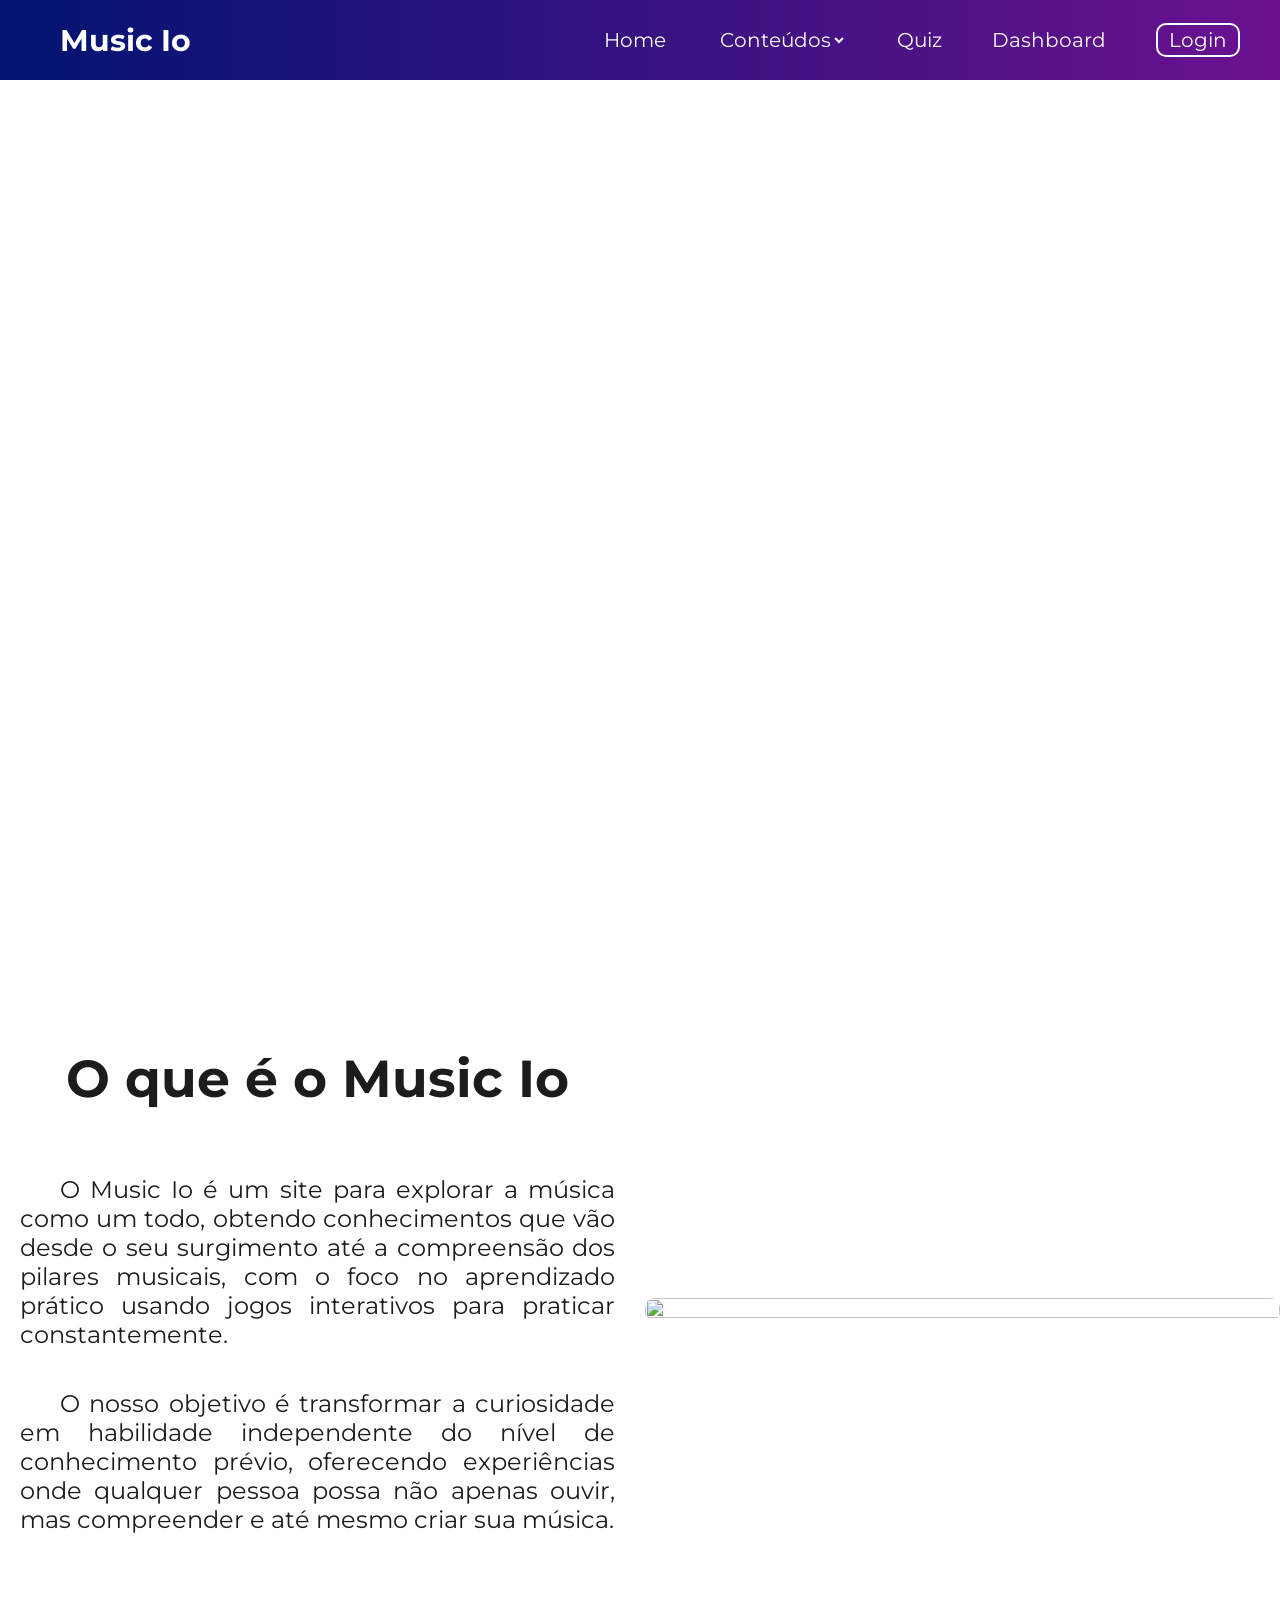
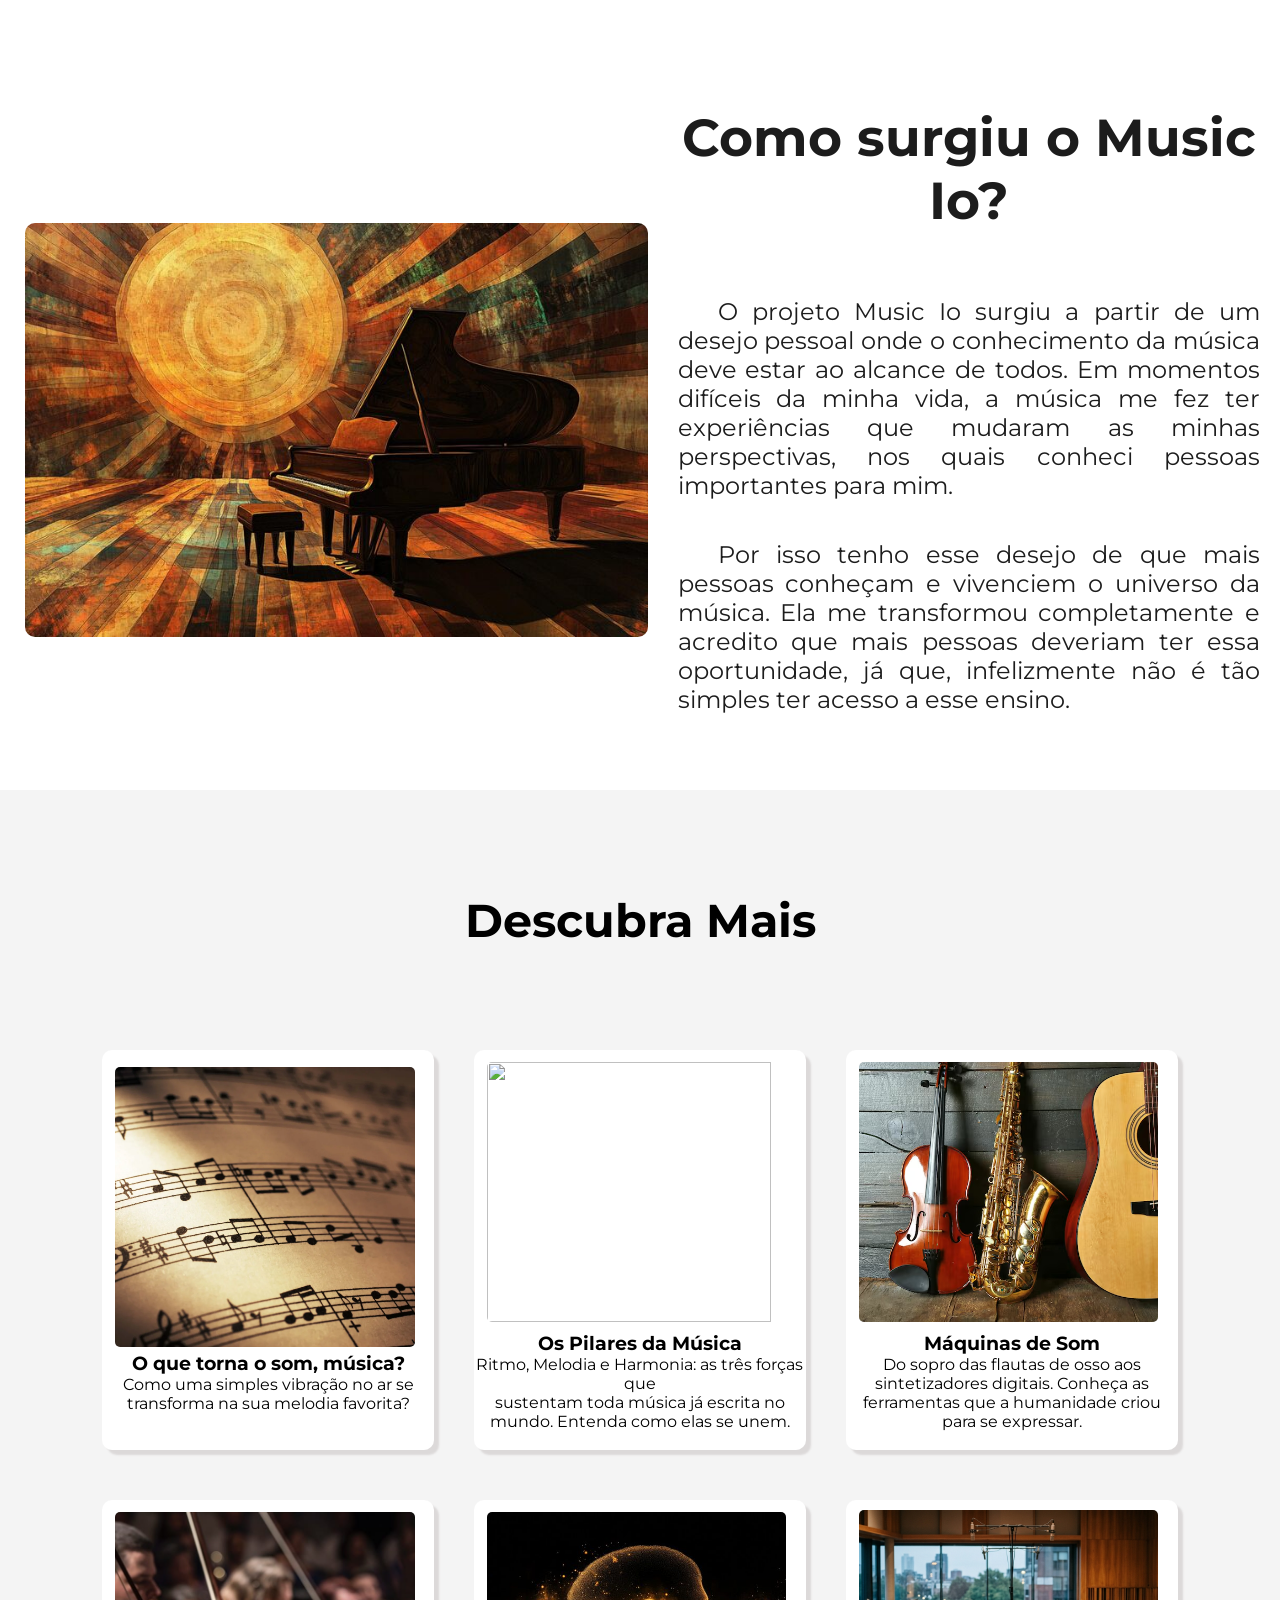
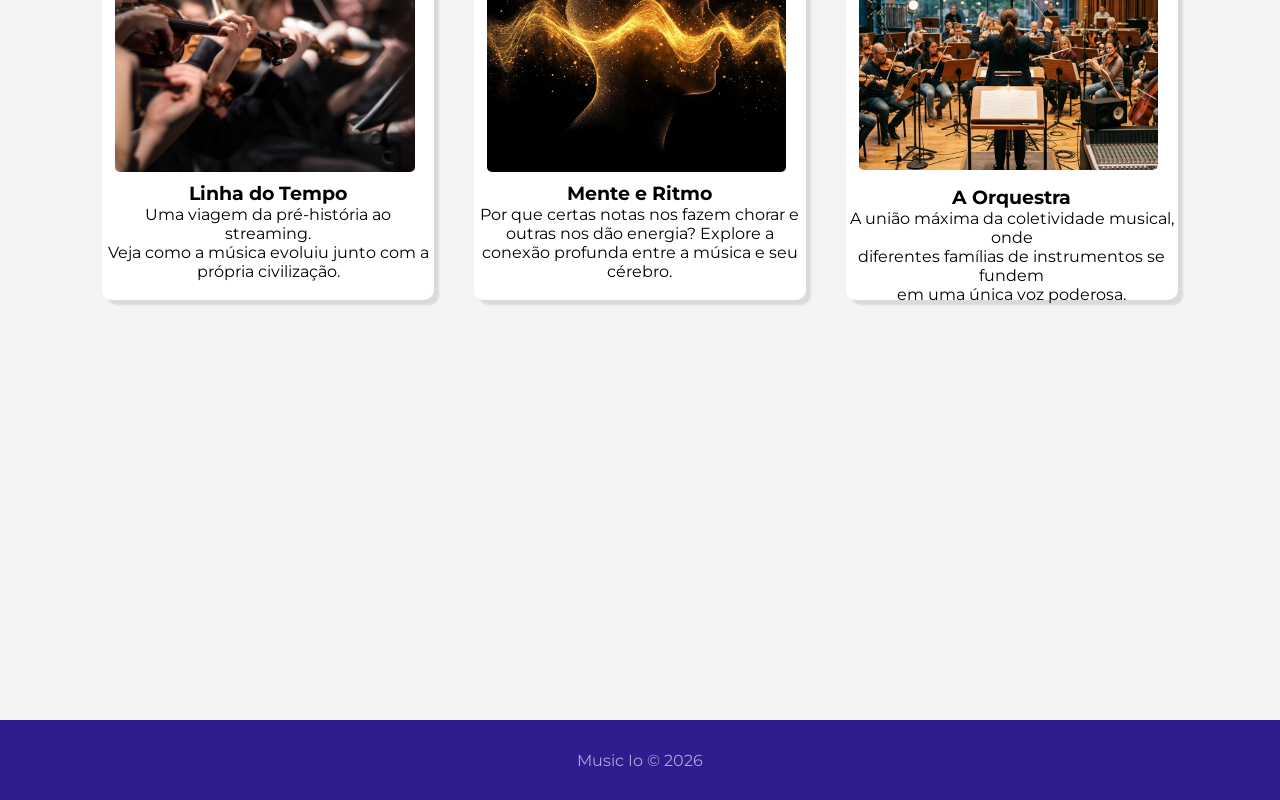
==== Music_Io/public/assents/index.html @ 8aa2cad7 "Alterando função de login e adicionando a dashboard inicial" ====
<!DOCTYPE html>
<html lang="en">

<head>
    <meta charset="UTF-8">
    <meta name="viewport" content="width=device-width, initial-scale=1.0">
    <title>Music Io</title>
    <link rel="stylesheet" href="../assents/styles/index_style.css" />

    <link rel="preconnect" href="https://fonts.googleapis.com">
    <link rel="preconnect" href="https://fonts.gstatic.com" crossorigin>
    <link href="https://fonts.googleapis.com/css2?family=Montserrat:ital,wght@0,100..900;1,100..900&display=swap"
        rel="stylesheet">

</head>

<body onload="verificarLoginNome()">

    <!-- ================== Header ================== -->

    <div class="header">
        <div class="titulo">Music Io</div>
        <ul class="navbar">
            <li>
                <a href="../assents/index.html">Home</a>
            </li>
            <li>
                <select name="" id="">
                    <option value="">Conteúdos</option>
                    <option value="">A</option>
                    <option value="">B</option>
                    <option value="">C</option>
                    <option value="">D</option>
                    <option value="">E</option>
                    <option value="">F</option>
                </select>
            </li>
            <li>
                <button onclick="verificarLogin()"><a id="navbar-quiz">Quiz</a></button>
            </li>
            <li>
                <a onclick="verificarLogin()" id="navbar-dashboard" href="">Dashboard</a>
            </li>
            </li>
            <li class="botaoLogin">
                <a href="../assents/login.html">Login</a>
            </li>
            <li class="nomeUsuario">
                <a><span id="usuario"></span></a>
            </li>
        </ul>
    </div>


    <div class="banner">
        <div class="fraseBanner">
            <p>Tocar uma nota <br>
                errada é <br>
                <span>insignificante</span>;<br>
                tocar sem paixão é <br>
                <span>imperdoável</span>
            </p>
            <a>- Beethoven</a>
        </div>
    </div>

    <div class="espacamento"></div>

    <!-- ================== Introdução e Surgimento ==================-->
    <div class="container-introducao">
        <div class="introducao">
            <div class="introducao-titulo">
                <h1>O que é o Music Io</h1>
            </div>
            <div class="introducao-texto">
                <p> O Music Io é um site para explorar a música como um todo,
                    obtendo conhecimentos que vão desde o seu surgimento até a compreensão dos pilares musicais,
                    com o foco no aprendizado prático usando jogos interativos para praticar constantemente.
                </p>
                <p>
                    O nosso objetivo é transformar a curiosidade em habilidade independente do nível de conhecimento
                    prévio,
                    oferecendo experiências onde qualquer pessoa possa não apenas ouvir, mas compreender e até mesmo
                    criar sua
                    música.
                </p>

            </div>
        </div>

        <div class="imgIntrod">

            <img src="../assents/icons/images/o que é.jpg" alt="">

        </div>

    </div>

    <div class="container-surgimento">
        <div class="surgimento">
            <div class="surgimento-titulo">
                <h1>Como surgiu o Music Io?</h1>
            </div>
            <div class="surgimento-texto">
                <p>
                    O projeto Music Io surgiu a partir de um desejo pessoal onde o conhecimento da música deve
                    estar ao alcance de todos. Em momentos difíceis da minha vida, a música me fez ter
                    experiências que mudaram as minhas perspectivas, nos quais conheci pessoas importantes para mim.
                </p>
                <p>
                    Por isso tenho esse desejo de que mais pessoas conheçam e vivenciem o universo da música.
                    Ela me transformou completamente e acredito que mais pessoas deveriam ter essa oportunidade,
                    já que, infelizmente não é tão simples ter acesso a esse ensino.
                </p>
            </div>
        </div>
        <div class="imgSurg">

            <img src="../assents/icons/images/piano.jpg" alt="">

        </div>
    </div>

    <!-- ================== Boxes ================== -->

    <div class="informations">

        <div class="texto-informations">

            <h1>Descubra Mais</h1>

        </div>

        <div class="container1">

            <div class="box caixa ">
                <a href="../assents/telaInfo1.html">
                    <div class="imagem imagem-extra">
                        <img src="../assents/icons/images/o_que_e_musica.webp" alt="">
                    </div>
                    <div class="conteudo-box">
                        <h3>O que torna o som, música?</h3>
                        <p>Como uma simples vibração no ar se transforma na sua melodia favorita?</p>
                    </div>
                </a>
            </div>

            <div class="box caixa">
                <a href="../assents/telaInfo2.html">
                    <div class="imagem"><img src="../assents/icons/images/trumpet-sheet-music-near-drink-notepad.jpg"
                            alt=""></div>
                    <div class="conteudo-box">
                        <h3>Os Pilares da Música</h3>
                        <p>
                            Ritmo, Melodia e Harmonia: as três forças que <br>
                            sustentam toda música já escrita no mundo. Entenda
                            como elas se unem.
                        </p>
                    </div>
                </a>
            </div>

            <div class="box caixa">
                <a href="../assents/telaInfo3.html">
                    <div class="imagem"><img
                            src="../assents/icons/images/visao-aproximada-de-instrumentos-musicais-em-fundo-de-madeira_392895-257550.avif"
                            alt=""></div>
                    <div class="conteudo-box">
                        <h3>Máquinas de Som</h3>
                        <p>
                            Do sopro das flautas de osso aos sintetizadores digitais.
                            Conheça as ferramentas que a humanidade criou para
                            se expressar.
                        </p>
                    </div>
                </a>
            </div>

        </div>

        <!-- ======= container2 ======= -->

        <div class="container2">

            <div class="box caixa">
                <a href="../assents/telaInfo4.html">
                    <div class="imagem"><img
                            src="../assents/icons/images/a-evolucao-da-musica-pela-historia-20221007143620.jpg.jpg"
                            alt="">
                    </div>
                    <div class="conteudo-box">
                        <h3>Linha do Tempo</h3>
                        <p>
                            Uma viagem da pré-história ao streaming. <br>
                            Veja como a música evoluiu junto com a <br>
                            própria civilização.
                        </p>
                    </div>
                </a>
            </div>


            <div class="box caixa">
                <a href="../assents/telaInfo5.html">
                    <div class="imagem"><img
                            src="../assents/icons/images/interface-digital-do-cerebro-processamento-cognitivo-feedback-e-transmissao-de-neurofeedback-uma-cabeca-humana-g_981101-117310.jpg"
                            alt=""></div>
                    <div class="conteudo-box">
                        <h3>Mente e Ritmo</h3>
                        <p>Por que certas notas nos fazem chorar e outras nos dão energia? Explore a conexão profunda
                            entre a música e seu cérebro.
                        </p>
                    </div>
                </a>
            </div>


            <div class="box caixa">
                <a href="../assents/telaInfo6.html">
                    <div class="imagem">

                        <img src="../assents/icons/images/orquestra.png" alt="">
                    </div>
                    <div class="conteudo-box">
                        <h3>A Orquestra</h3>
                        <p>
                            A união máxima da coletividade musical, onde <br>
                            diferentes famílias de instrumentos se fundem <br>
                            em uma única voz poderosa.
                        </p>
                    </div>
                </a>
            </div>

        </div>
    </div>

    <!-- ======= Footer ======= -->

    <div class="footer">Music Io © 2026</div>

</body>

</html>
<script>

    function verificarLogin(){
        if(sessionStorage.ID_USUARIO == null){

            alert("Faça login para entrar no quiz")
            window.location.href = './login.html'
        }
        else{

            window.location.href = './game.html'
        }
    }

    function verificarLoginNome() {

        if (sessionStorage.ID_USUARIO == null) {

            document.querySelector('.nomeUsuario').style.display = `none`
            document.querySelector('.botaoLogin').style.display = `flex`

            
        }
        else {
            
            document.getElementById('usuario').innerHTML = sessionStorage.NOME_USUARIO
            document.querySelector('.nomeUsuario').style.display = `flex`
            document.querySelector('.botaoLogin').style.display = `none`
        }
    }

</script>
---- Music_Io/public/assents/styles/index_style.css ----
@import url('"https://fonts.googleapis.com/css2?family=Montserrat:ital,wght@0,100..900;1,100..900&display=swap"');

* {

    margin: 0%;
    padding: 0%;
    font-family: 'montserrat', sans-serif;
    
}

.header {
    display: flex;
    margin: 0;
    background-image: linear-gradient(to left, #6b118f, #011471);
    
    /*Cor em Destaque: #583ac6*/
    width: 100%;
    justify-content: space-between;
    height: 80px;

    position: fixed;
    z-index: 999;
    /*define a ordem de profundidade dos elementos*/
}

.titulo {

    display: flex;
    justify-content: flex-start;
    align-items: center;
    
    color: white;
    font-weight: bold;
    font-size: 30px;
    
    padding-left: 60px;
}

.navbar {

    display: flex;
    flex-direction: row;
    align-items: center;
    justify-content: space-between;
    
    padding-right: 40px;
    gap: 50px;
    /* Espaçamento*/


}

.navbar a {

    color: white;

    font-size: 20px;
    text-decoration: none;
    transition: all 0.2s ease-in-out;
}

.navbar a:hover {


    font-weight: bold;
    scale: (1.10);
}

.navbar li {

    list-style: none;

}

.navbar span{

    font-weight: bolder;
    
    
}

.navbar select{

    color: rgb(255, 255, 255);

    font-size: 20px;
    text-decoration: none;
    background: transparent;
    border: none
}

.navbar option{

    color: black;
    background: none;
}

.nomeUsuario{

    display: none;
}

.navbar button{

    background: none;
    color: white;
    border: none
}

.botaoLogin {

    padding: 0;
    display: flex;
    align-items: center;
    justify-content: center;

    height: 30px;
    width: 80px;

    border: solid, 2px;
    border-color: white;
    border-radius: 10px;

}

.texto-serifado{

    font-family: "Times New Roman", Times, serif;
}


/* ====== Banner ====== */

.banner {
    display: flex;
    justify-content: center;
    align-items: center;

    width: 100%;
    height: 100vh;

    background-image: url('../icons/images/performer-songwriter-singing-new-tracks-his-electro-acoustic-guitar.jpg');
    background-size: cover;
    background-position: center;


}

.fraseBanner {

    max-width: 800px;
    /*Define limite de largura*/
    width: fit-content;
    /*Ajusta a largura para o tamanho exato do conteúdo*/

    text-align: start;
    color: rgba(255, 255, 255, 0.923);

    font-size: 38px;
}

.fraseBanner span {

    color: white;
    font-weight: bolder;
}

.fraseBanner a {

    font-size: 24px;
    text-align: start;
    
    color: rgba(255, 255, 255, 0.81);

}

.espacamento {

    height: 50px;
    background-color: white;
}


/* ====== Introdução e Surgimento ====== */


.container-surgimento,
.container-introducao {

    display: flex;

    align-items: center;      
    justify-content: center;

    min-height: 80vh;
    max-width: 1500px;
    
    
    gap: 10px;
    

}

.surgimento,
.introducao {
    
    display: flex;
    flex-direction: column;
    align-items: center;

    width: 50%;
    height: 70%;
    
    
    order: 2;
}

.surgimento-titulo,
.introducao-titulo {

    display: block;
    text-align: center;
    width: 100%;

    font-size: 26px;
    margin-bottom: 65px;

    color: #000000e3;
    
}

.surgimento-texto,
.introducao-texto {

    display: block;

    height: 40%;
    width: 100%;

    flex-direction: column;
}


.surgimento p,
.introducao p {

    font-size: 24px;
    color: #000000e3;

    margin-bottom: 40px;
    text-indent: 40px;
    /* text-indent: Espaçamento para o começo do parágrafo  */
    padding-left: 20px;
    padding-right: 20px ;

    text-align: justify;
}

.imgSurg,
.imgIntrod {

    display: flex;
    justify-content: center;
    align-items: center;

    flex-direction: column;

    width: 50%;
    height: 70%;
}

.imgSurg img,
.imgIntrod img {

    display: flex;
    align-items: center;
    justify-content: center;
    

    height: 90%;
    width: 100%;

    
    max-width: 650px;
    /*Limita a largura*/

    background-position: center;
    background-size: cover;

    border-radius: 10px;
}

.imgSurg {

    order: 1;
    padding-left: 25px;
}

.introducao {

    order: 1;
}

.imgIntrod {

    order: 2;
}




/* ====== conteudo ====== */

.informations {

    height: 170vh;
    
    padding-left: 8%;
    padding-right: 8%;

    background-color: #f2f2f2d6;
}

.container1,
.container2 {
    display: flex;
    flex-direction: row;
    justify-content: space-between;
    
    gap: 40px;

}
.container1 a,
.container2 a{
    
    text-decoration: none;
    color: black;

}


.texto-informations {

    display: flex;
    justify-content: center;
    align-items: center;

    height: 260px;

}

.texto-informations h1 {

    font-size: 46px;
}

.container2 {


    padding-top: 50px;
}

.box {

    display: flex;
    flex-direction: column;
    align-items: center;

    width: 450px;
    height: 400px;

    background-color: rgb(255, 255, 255);
    border-radius: 10px;
    box-shadow: 5px 5px 2px rgb(220, 217, 217);
    
    transition: all 0.5s ease-in-out;
    /*Transição do começo até o final da ação*/

}

.container1 .box:hover,
.container2 .box:hover {

    transform: scale(1.10);
    /* Muda a escala/tamanho da box */

    box-shadow: 10px 10px 15px rgba(0, 0, 0, 0.1);

}

.caixa {

    display: flex;
    justify-content: center;
}

.imagem {

    display: flex;
    background-size: cover;

    width: 95%;
    min-height: 70%;
    margin: 0px 5px 5px 5px;

    justify-content: center;
    align-items: center;

}

.imagem img {
    width: 95%;
    height: 260px;

    object-fit: cover;
    /*Redimensiona a imagem pra cobrir o todo*/

    border-radius: 5px;
}

.imagem-extra img{

    height: 280px;

}

.conteudo-box {
    display: flex;
    justify-content: center;
    align-items: center;
    text-align: center;
    flex-direction: column;

    padding-bottom: 20px;
}



/* ====== Footer ====== */

.footer {

    height: 80px;
    width: 100%;

    background-color: #301b8f;
    color: rgba(255, 255, 255, 0.607);

    display: flex;
    justify-content: center;
    align-items: center;
    flex-direction: column;

    
}

/*
    - Quiz
    - Ditado Ritmico
    - Adivinhe a nota
*/
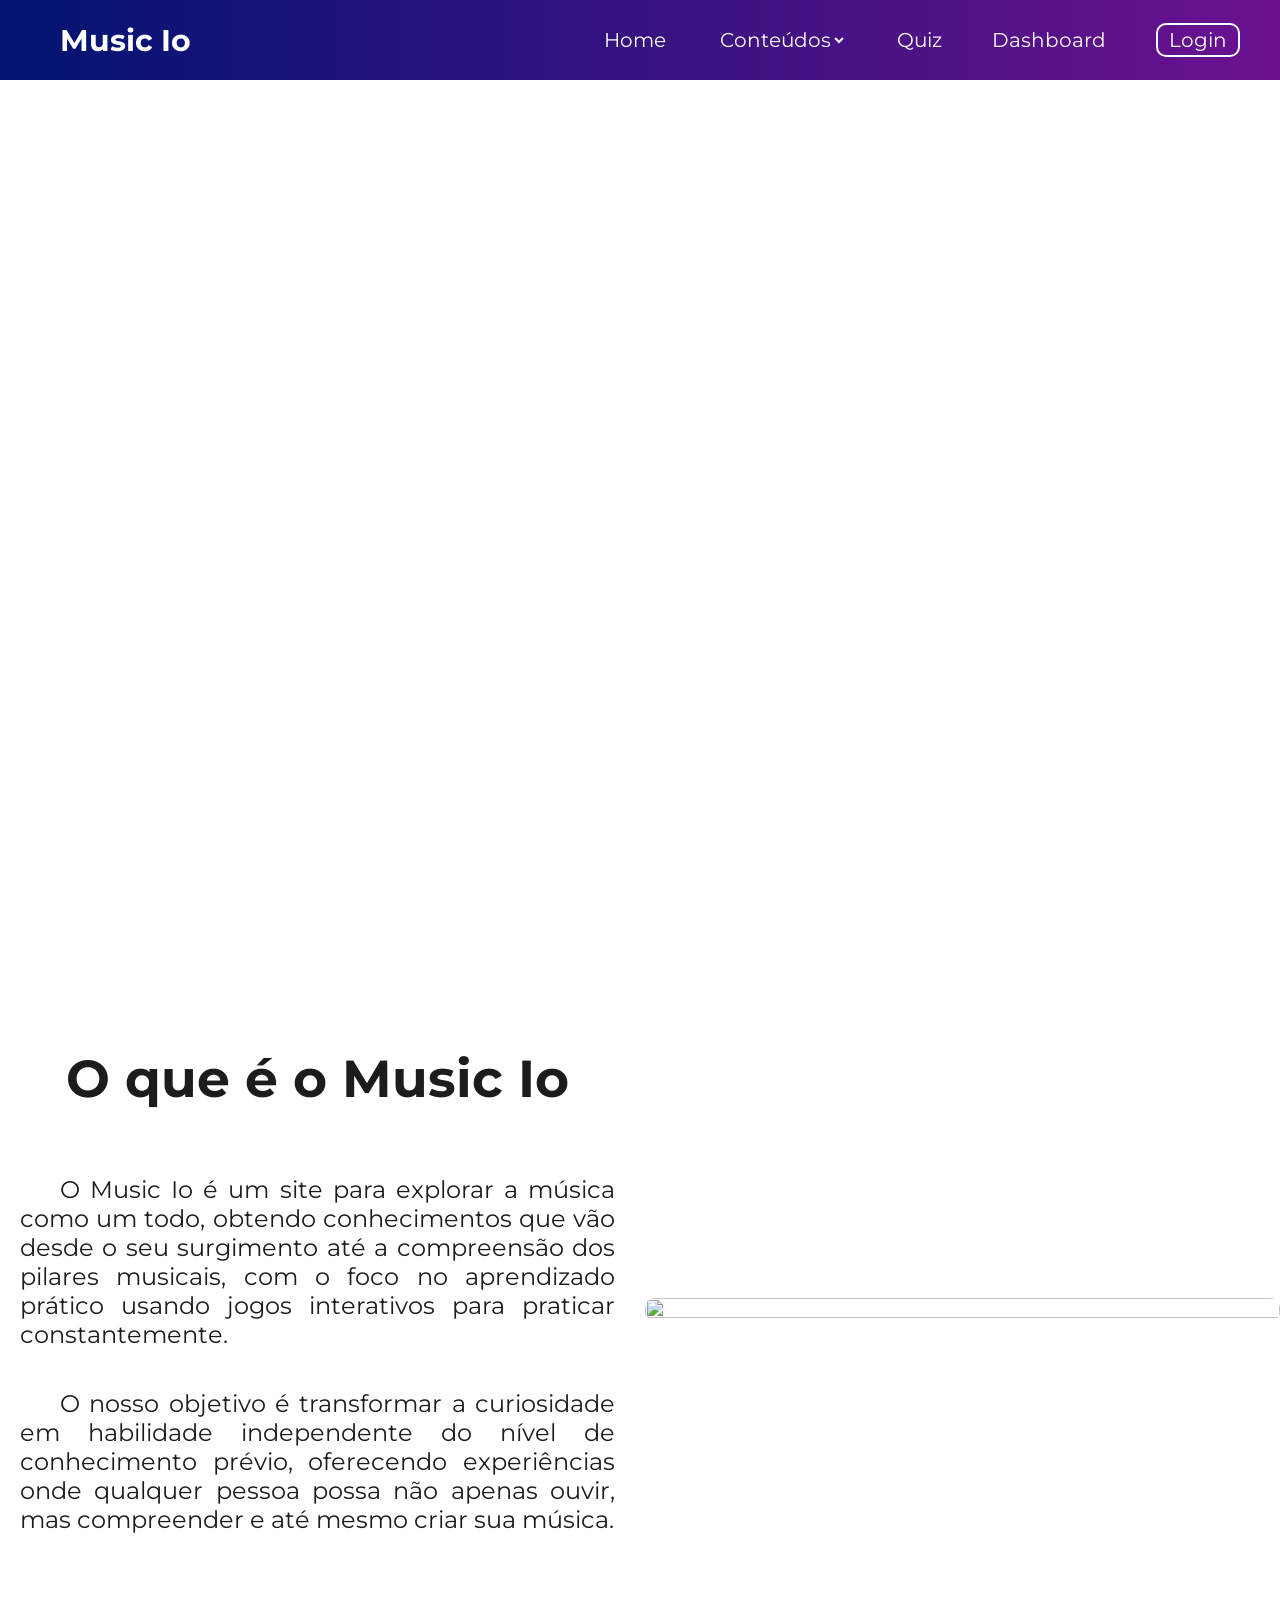
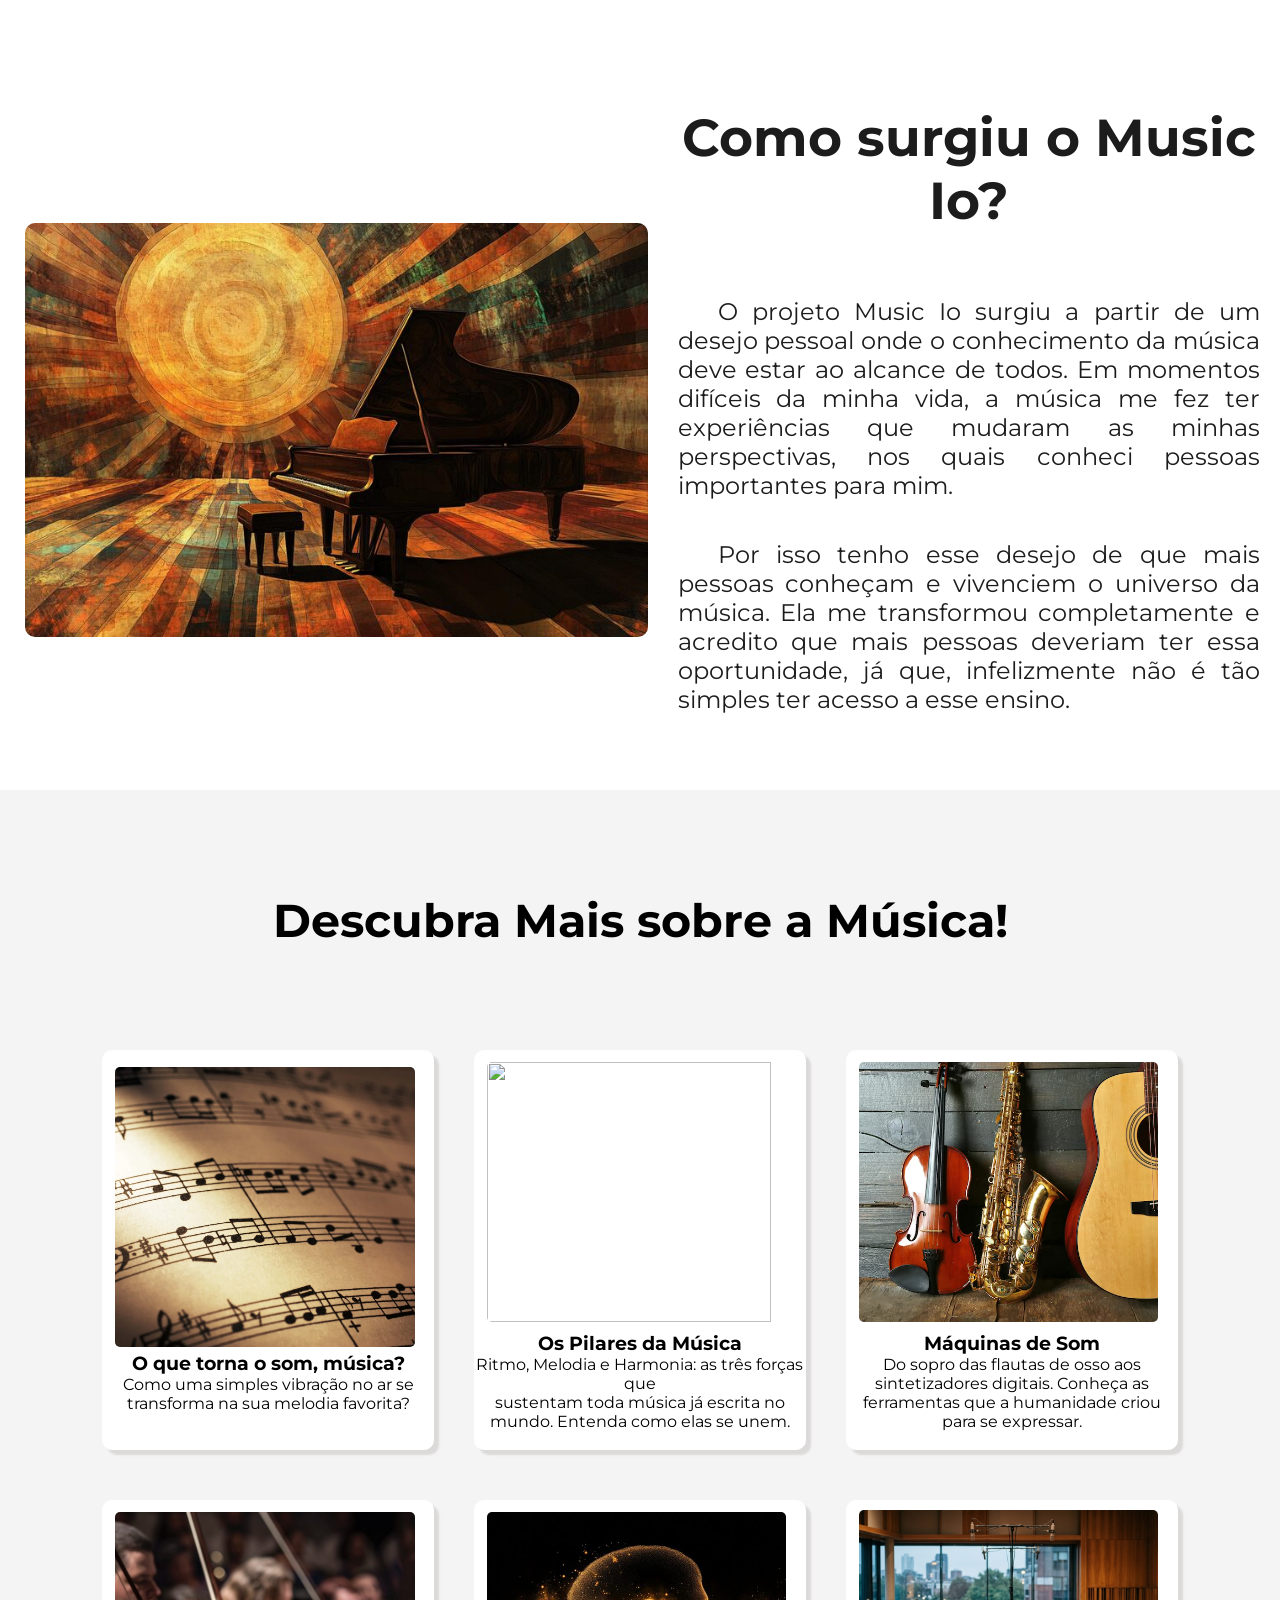
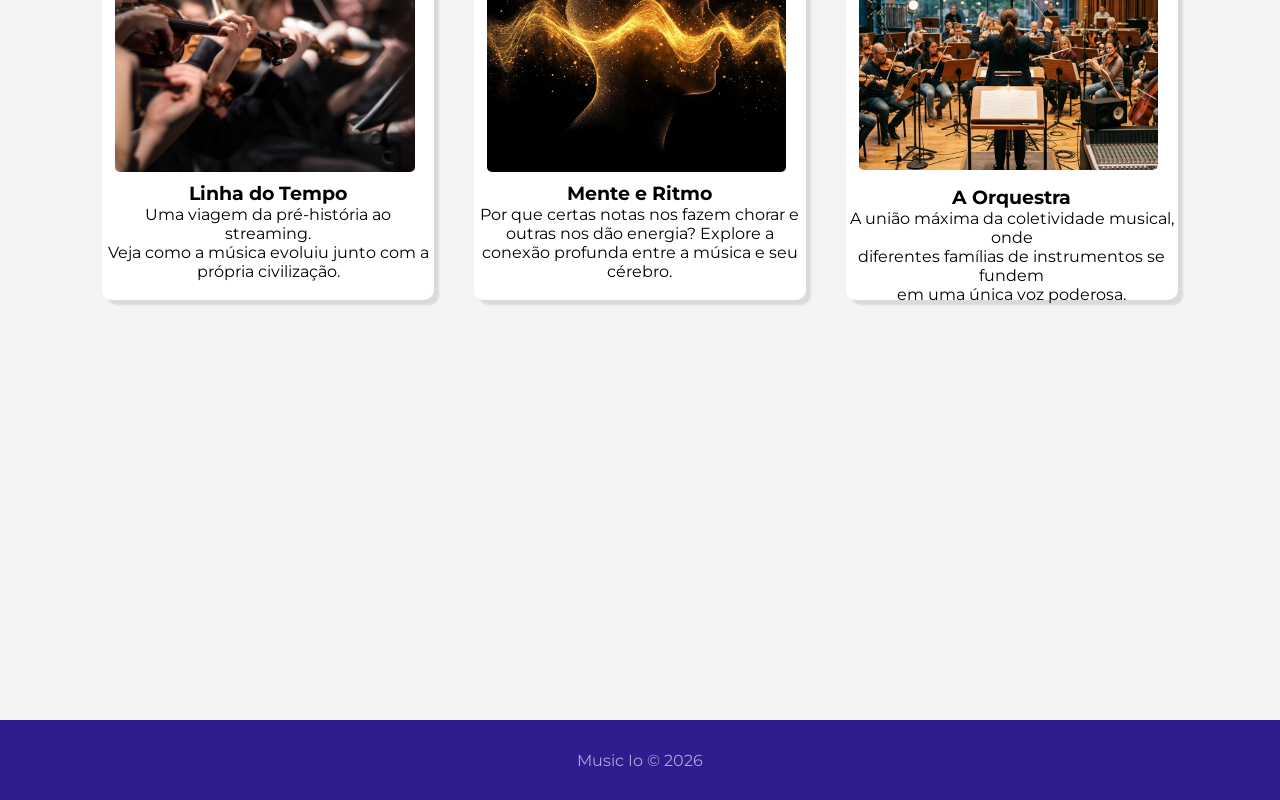
==== commit 16ca66e2: "Corrigindo bug no Gráfico de Linha" ====
--- a/Music_Io/public/assents/index.html
+++ b/Music_Io/public/assents/index.html
@@ -36,10 +36,10 @@
                 </select>
             </li>
             <li>
-                <button onclick="verificarLogin()"><a id="navbar-quiz">Quiz</a></button>
-            </li>
-            <li>
-                <a onclick="verificarLogin()" id="navbar-dashboard" href="">Dashboard</a>
+                <button onclick="verificarLoginQuiz()"><a id="navbar-quiz">Quiz</a></button>
+            </li>
+            <li>
+                <a onclick="verificarLoginDashboard()" id="navbar-dashboard">Dashboard</a>
             </li>
             </li>
             <li class="botaoLogin">
@@ -123,11 +123,11 @@
 
     <!-- ================== Boxes ================== -->
 
-    <div class="informations">
+    <div id="descubra-mais" class="informations">
 
         <div class="texto-informations">
 
-            <h1>Descubra Mais</h1>
+            <h1>Descubra Mais sobre a Música!</h1>
 
         </div>
 
@@ -244,7 +244,7 @@
 </html>
 <script>
 
-    function verificarLogin(){
+    function verificarLoginQuiz(){
         if(sessionStorage.ID_USUARIO == null){
 
             alert("Faça login para entrar no quiz")
@@ -253,6 +253,18 @@
         else{
 
             window.location.href = './game.html'
+        }
+    }
+    
+    function verificarLoginDashboard(){
+        if(sessionStorage.ID_USUARIO == null){
+
+            alert("Faça login para entrar na dashboard")
+            window.location.href = './login.html'
+        }
+        else{
+
+            window.location.href = './dashboard.html'
         }
     }
 
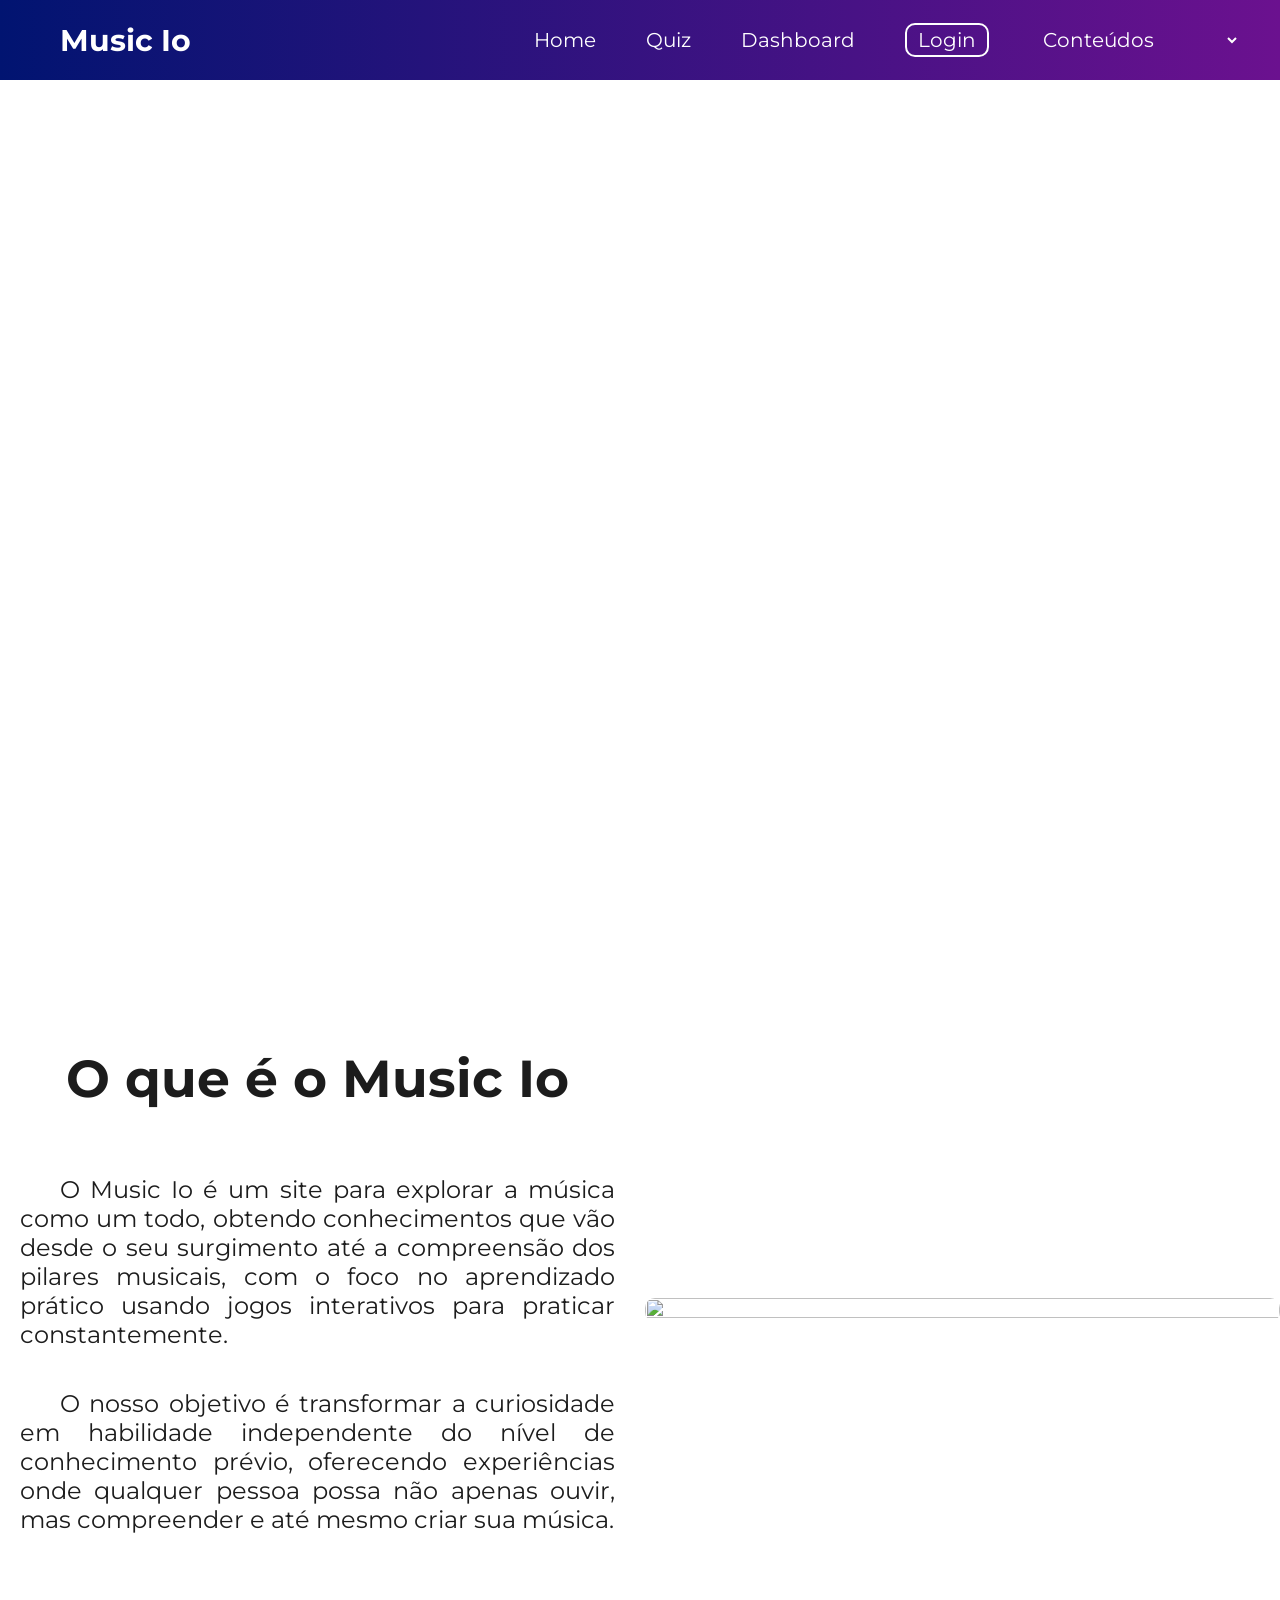
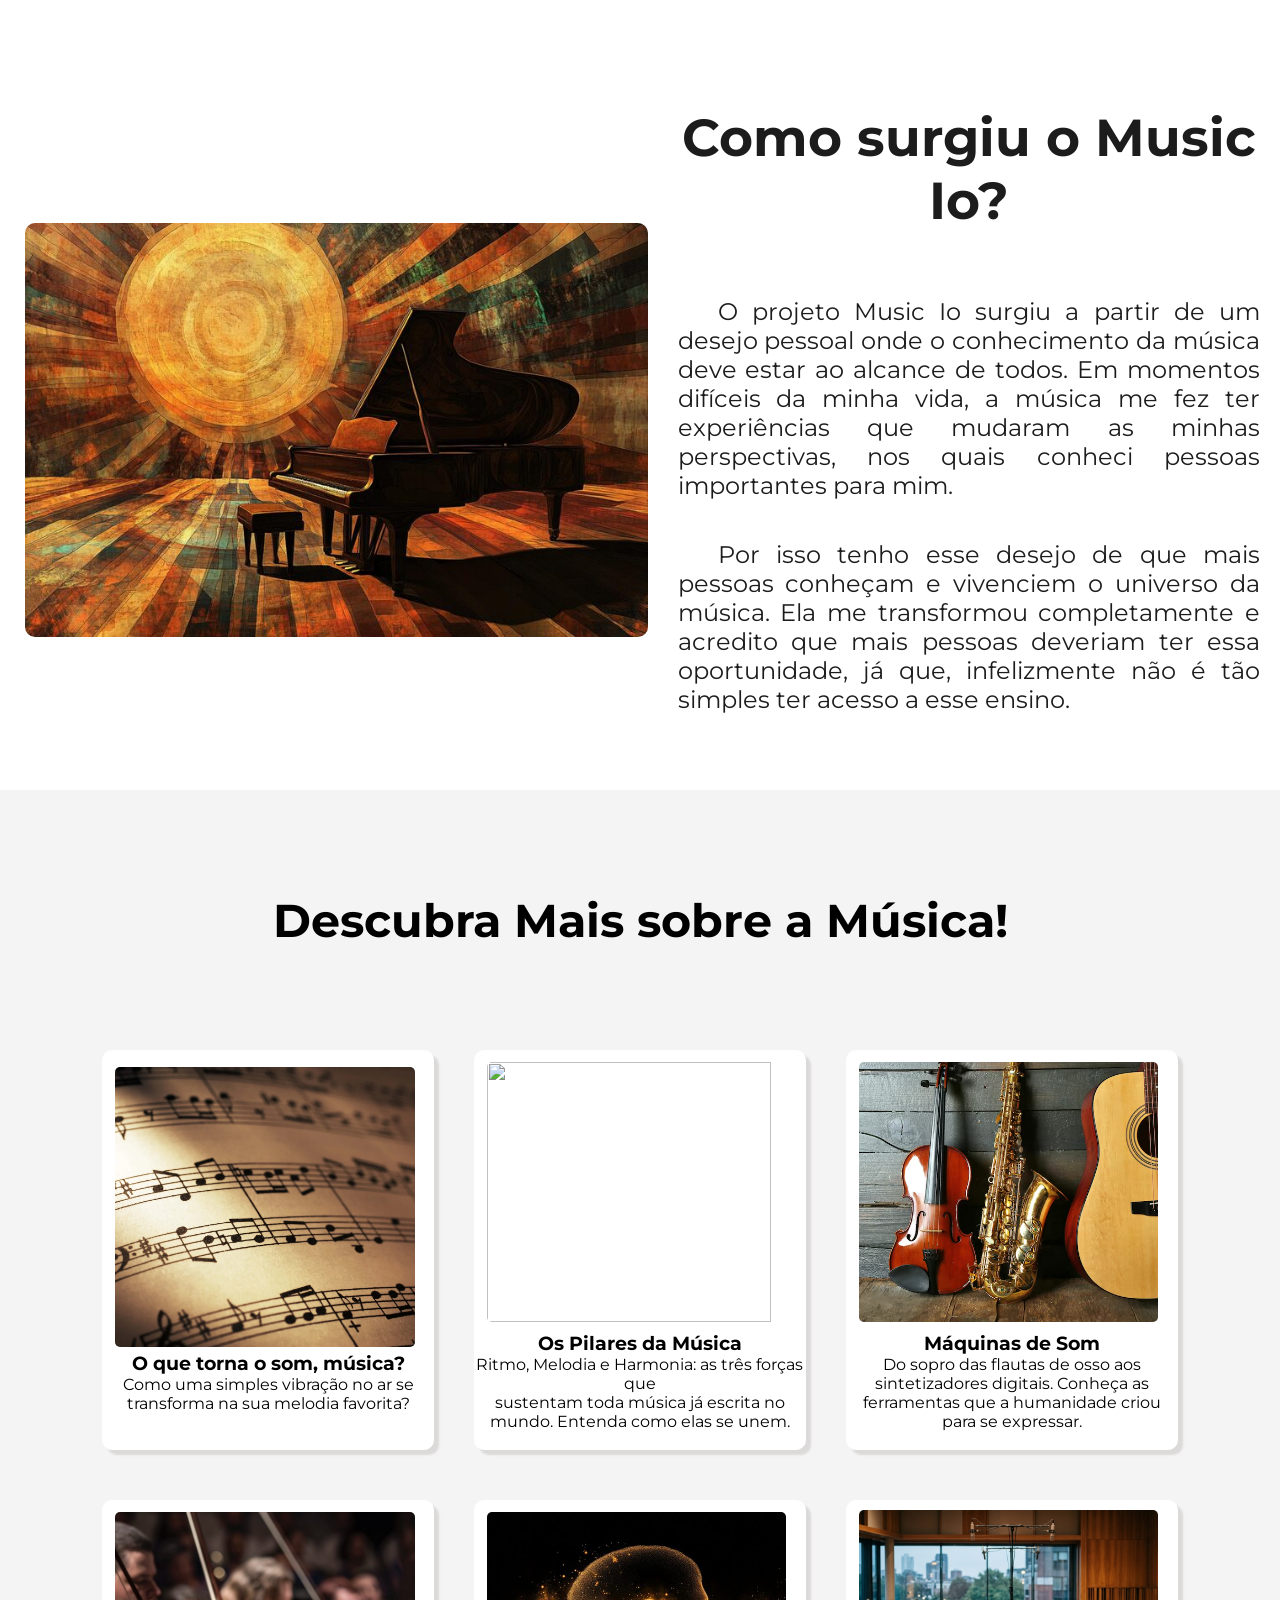
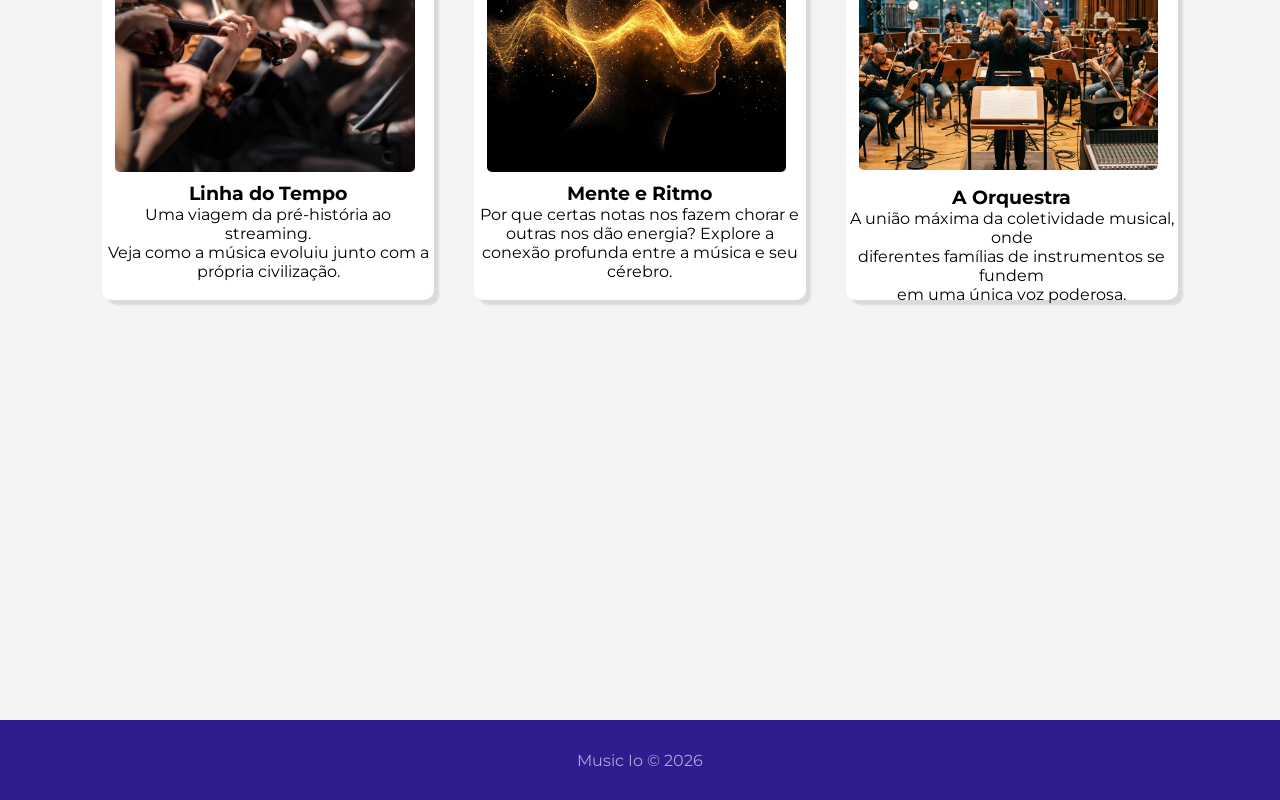
==== commit ab650a27: "Removendo os Controllers,Models e Routes sem utilização" ====
--- a/Music_Io/public/assents/index.html
+++ b/Music_Io/public/assents/index.html
@@ -14,10 +14,9 @@
 
 </head>
 
-<body onload="verificarLoginNome()">
+<body onload="verificarLoginNome();esconderModal()">
 
     <!-- ================== Header ================== -->
-
     <div class="header">
         <div class="titulo">Music Io</div>
         <ul class="navbar">
@@ -25,17 +24,6 @@
                 <a href="../assents/index.html">Home</a>
             </li>
             <li>
-                <select name="" id="">
-                    <option value="">Conteúdos</option>
-                    <option value="">A</option>
-                    <option value="">B</option>
-                    <option value="">C</option>
-                    <option value="">D</option>
-                    <option value="">E</option>
-                    <option value="">F</option>
-                </select>
-            </li>
-            <li>
                 <button onclick="verificarLoginQuiz()"><a id="navbar-quiz">Quiz</a></button>
             </li>
             <li>
@@ -45,12 +33,22 @@
             <li class="botaoLogin">
                 <a href="../assents/login.html">Login</a>
             </li>
+            <li>
+                <select id="listaMateria" onchange="irTelaInfo(`${listaMateria.value}`)">
+                    <option value="">Conteúdos</option>
+                    <option value="som">Som e Música</option>
+                    <option value="pilares">Os Pilares</option>
+                    <option value="maquinas">Máquinas de Som</option>
+                    <option value="linha">Linha do Tempo</option>
+                    <option value="mente">Mente e Ritmo</option>
+                    <option value="orquestra">A Orquestra</option>
+                </select>
+            </li>
             <li class="nomeUsuario">
-                <a><span id="usuario"></span></a>
+                <a onclick="mostrarModal()"><span id="usuario"></span></a>
             </li>
         </ul>
     </div>
-
 
     <div class="banner">
         <div class="fraseBanner">
@@ -239,30 +237,52 @@
 
     <div class="footer">Music Io © 2026</div>
 
+
+
+    <div id="modal" class="modal-logout">
+
+        <div class="modal-card">
+            <div class="modal-titulo">
+                <h3>Até logo!</h3>
+            </div>
+
+            <div class="modal-conteudo">
+                <p>Tem certeza que deseja encerrar sua sessão?</p>
+
+                <div class="modal-botoes">
+
+                    <button class="botaoCancelar" onclick="fecharModal()">Cancelar</button>
+                    <button class="botaoSair" onclick="confirmarLogout()">Sair</button>
+
+                </div>
+            </div>
+        </div>
+    </div>
+
 </body>
 
 </html>
 <script>
 
-    function verificarLoginQuiz(){
-        if(sessionStorage.ID_USUARIO == null){
+    function verificarLoginQuiz() {
+        if (sessionStorage.ID_USUARIO == null) {
 
             alert("Faça login para entrar no quiz")
             window.location.href = './login.html'
         }
-        else{
+        else {
 
             window.location.href = './game.html'
         }
     }
-    
-    function verificarLoginDashboard(){
-        if(sessionStorage.ID_USUARIO == null){
+
+    function verificarLoginDashboard() {
+        if (sessionStorage.ID_USUARIO == null) {
 
             alert("Faça login para entrar na dashboard")
             window.location.href = './login.html'
         }
-        else{
+        else {
 
             window.location.href = './dashboard.html'
         }
@@ -275,14 +295,67 @@
             document.querySelector('.nomeUsuario').style.display = `none`
             document.querySelector('.botaoLogin').style.display = `flex`
 
-            
+
         }
         else {
-            
+
             document.getElementById('usuario').innerHTML = sessionStorage.NOME_USUARIO
             document.querySelector('.nomeUsuario').style.display = `flex`
             document.querySelector('.botaoLogin').style.display = `none`
         }
     }
 
+
+    function esconderModal() {
+
+        document.getElementById("modal").style.display = `none`
+    }
+
+    function mostrarModal() {
+
+        document.getElementById("modal").style.display = `flex`
+    }
+
+    function fecharModal() {
+
+        document.getElementById("modal").style.display = `none`
+    }
+    function confirmarLogout() {
+
+        sessionStorage.removeItem('ID_USUARIO')
+        sessionStorage.removeItem('NOME_USUARIO')
+        sessionStorage.removeItem('EMAIL_USUARIO')
+
+        window.location.href = `./index.html`
+    }
+
+    function irTelaInfo(valor) {
+
+
+        if (valor == 'som') {
+
+            return window.location.href = `./telaInfo1.html`
+        }
+        else if (valor == 'pilares') {
+
+            return window.location.href = `./telaInfo2.html`
+        }
+        else if (valor == 'maquinas') {
+
+            return window.location.href = `./telaInfo3.html`
+        }
+        else if (valor == 'linha') {
+
+            return window.location.href = `./telaInfo4.html`
+        }
+        else if (valor == 'mente') {
+
+            return window.location.href = `./telaInfo5.html`
+        }
+        else if (valor == 'orquestra') {
+
+            return window.location.href = `./telaInfo6tml`
+        }
+    }
+
 </script>
--- a/Music_Io/public/assents/styles/index_style.css
+++ b/Music_Io/public/assents/styles/index_style.css
@@ -5,21 +5,21 @@
     margin: 0%;
     padding: 0%;
     font-family: 'montserrat', sans-serif;
-    
+
 }
 
 .header {
     display: flex;
     margin: 0;
     background-image: linear-gradient(to left, #6b118f, #011471);
-    
+
     /*Cor em Destaque: #583ac6*/
     width: 100%;
     justify-content: space-between;
     height: 80px;
 
     position: fixed;
-    z-index: 999;
+    z-index: 450;
     /*define a ordem de profundidade dos elementos*/
 }
 
@@ -28,11 +28,11 @@
     display: flex;
     justify-content: flex-start;
     align-items: center;
-    
+
     color: white;
     font-weight: bold;
     font-size: 30px;
-    
+
     padding-left: 60px;
 }
 
@@ -42,7 +42,7 @@
     flex-direction: row;
     align-items: center;
     justify-content: space-between;
-    
+
     padding-right: 40px;
     gap: 50px;
     /* Espaçamento*/
@@ -72,14 +72,14 @@
 
 }
 
-.navbar span{
+.navbar span {
 
     font-weight: bolder;
-    
-    
-}
-
-.navbar select{
+
+
+}
+
+.navbar select {
 
     color: rgb(255, 255, 255);
 
@@ -89,18 +89,18 @@
     border: none
 }
 
-.navbar option{
+.navbar option {
 
     color: black;
     background: none;
 }
 
-.nomeUsuario{
+.nomeUsuario {
 
     display: none;
 }
 
-.navbar button{
+.navbar button {
 
     background: none;
     color: white;
@@ -123,7 +123,7 @@
 
 }
 
-.texto-serifado{
+.texto-serifado {
 
     font-family: "Times New Roman", Times, serif;
 }
@@ -169,7 +169,7 @@
 
     font-size: 24px;
     text-align: start;
-    
+
     color: rgba(255, 255, 255, 0.81);
 
 }
@@ -189,29 +189,29 @@
 
     display: flex;
 
-    align-items: center;      
+    align-items: center;
     justify-content: center;
 
     min-height: 80vh;
     max-width: 1500px;
-    
-    
+
+
     gap: 10px;
-    
+
 
 }
 
 .surgimento,
 .introducao {
-    
+
     display: flex;
     flex-direction: column;
     align-items: center;
 
     width: 50%;
     height: 70%;
-    
-    
+
+
     order: 2;
 }
 
@@ -226,7 +226,7 @@
     margin-bottom: 65px;
 
     color: #000000e3;
-    
+
 }
 
 .surgimento-texto,
@@ -251,7 +251,7 @@
     text-indent: 40px;
     /* text-indent: Espaçamento para o começo do parágrafo  */
     padding-left: 20px;
-    padding-right: 20px ;
+    padding-right: 20px;
 
     text-align: justify;
 }
@@ -275,12 +275,12 @@
     display: flex;
     align-items: center;
     justify-content: center;
-    
+
 
     height: 90%;
     width: 100%;
 
-    
+
     max-width: 650px;
     /*Limita a largura*/
 
@@ -314,7 +314,7 @@
 .informations {
 
     height: 170vh;
-    
+
     padding-left: 8%;
     padding-right: 8%;
 
@@ -326,13 +326,14 @@
     display: flex;
     flex-direction: row;
     justify-content: space-between;
-    
+
     gap: 40px;
 
 }
+
 .container1 a,
-.container2 a{
-    
+.container2 a {
+
     text-decoration: none;
     color: black;
 
@@ -372,7 +373,7 @@
     background-color: rgb(255, 255, 255);
     border-radius: 10px;
     box-shadow: 5px 5px 2px rgb(220, 217, 217);
-    
+
     transition: all 0.5s ease-in-out;
     /*Transição do começo até o final da ação*/
 
@@ -418,7 +419,7 @@
     border-radius: 5px;
 }
 
-.imagem-extra img{
+.imagem-extra img {
 
     height: 280px;
 
@@ -451,12 +452,127 @@
     align-items: center;
     flex-direction: column;
 
+
+}
+
+
+/* ========== Modal Logut =========== */
+
+.modal-logout {
+
+    display: flex;
+    justify-content: center;
+    align-items: center;
+    z-index: 999;
+    position: fixed;
+
+    width: 100%;
+    height: 100%;
+
+    top: 0;
+    left: 0;
+
+    background-color: rgba(0, 0, 0, 0.6);
+    backdrop-filter: blur(5px);
+
+}
+
+.modal-card {
+
+    display: flex;
+    justify-content: center;
+    align-items: center;
+    text-align: center;
+    flex-direction: column;
+
+    width: 350px;
+    height: 200px;
+
+    padding: 30px;
+    border-radius: 12px;
+
+    background-color: #0d1b4b;
+    box-shadow: 0 8px 30px rgba(0, 0, 0, 0.5);
+
+}
+
+.modal-titulo {
+
+    height: 30%;
+    text-align: center;
+}
+
+.modal-conteudo {
+
+    display: flex;
+    justify-content: center;
+    align-items: center;
+    flex-direction: column;
+
+    height: 70%;
+}
+
+.modal-card h3 {
+
+    color: white;
+    margin-bottom: 10px;
+    font-size: 28px;
+}
+
+.modal-card p {
+
+    color: white;
+    font-size: 15px;
+
+    margin-bottom: 25px;
+    margin-top: 35px;
+}
+
+.modal-buttons {
+
+    display: flex;
+    justify-content: space-between;
     
-}
-
-/*
-    - Quiz
-    - Ditado Ritmico
-    - Adivinhe a nota
-*/
-
+    gap: 15px;
+}
+
+.botaoCancelar {
+
+    background: transparent;
+    color: white;
+
+    border: 1px solid #555;
+    border-radius: 6px;
+    padding: 10px 26px;
+
+    cursor: pointer;
+    flex: 1;
+    transition: 0.2s;
+}
+
+.botaoSair {
+
+    background-image: linear-gradient(to left, #6b118f, #011471);
+    color: white;
+    font-weight: bold;
+
+    border: none;
+    border-radius: 6px;
+    padding: 10px 20px;
+
+    cursor: pointer;
+    flex: 1;
+    transition: 0.2s;
+}
+
+.botaoCancelar:hover {
+
+    background-color: rgba(255, 255, 255, 0.05);
+    color: white;
+}
+
+
+.botaoSair:hover {
+
+    box-shadow: 0 0 20px rgba(130, 29, 170, 0.6);
+}
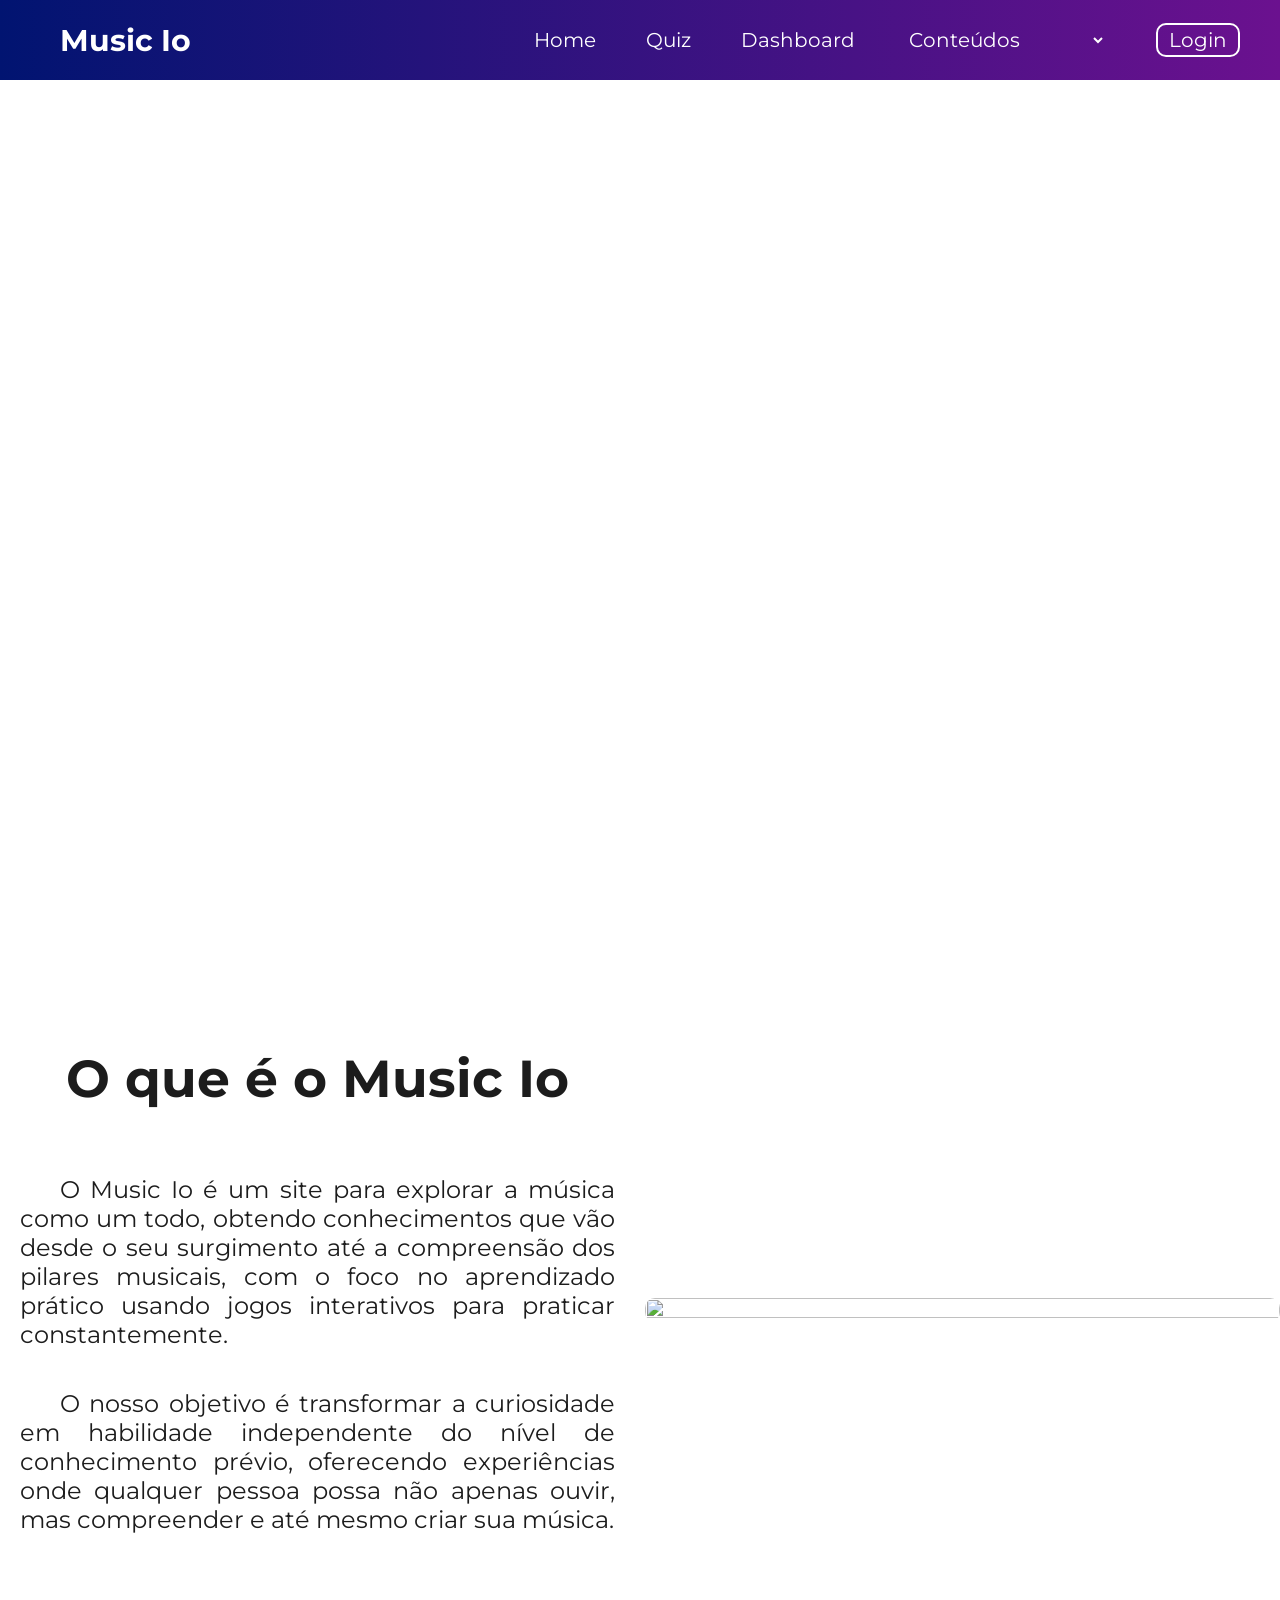
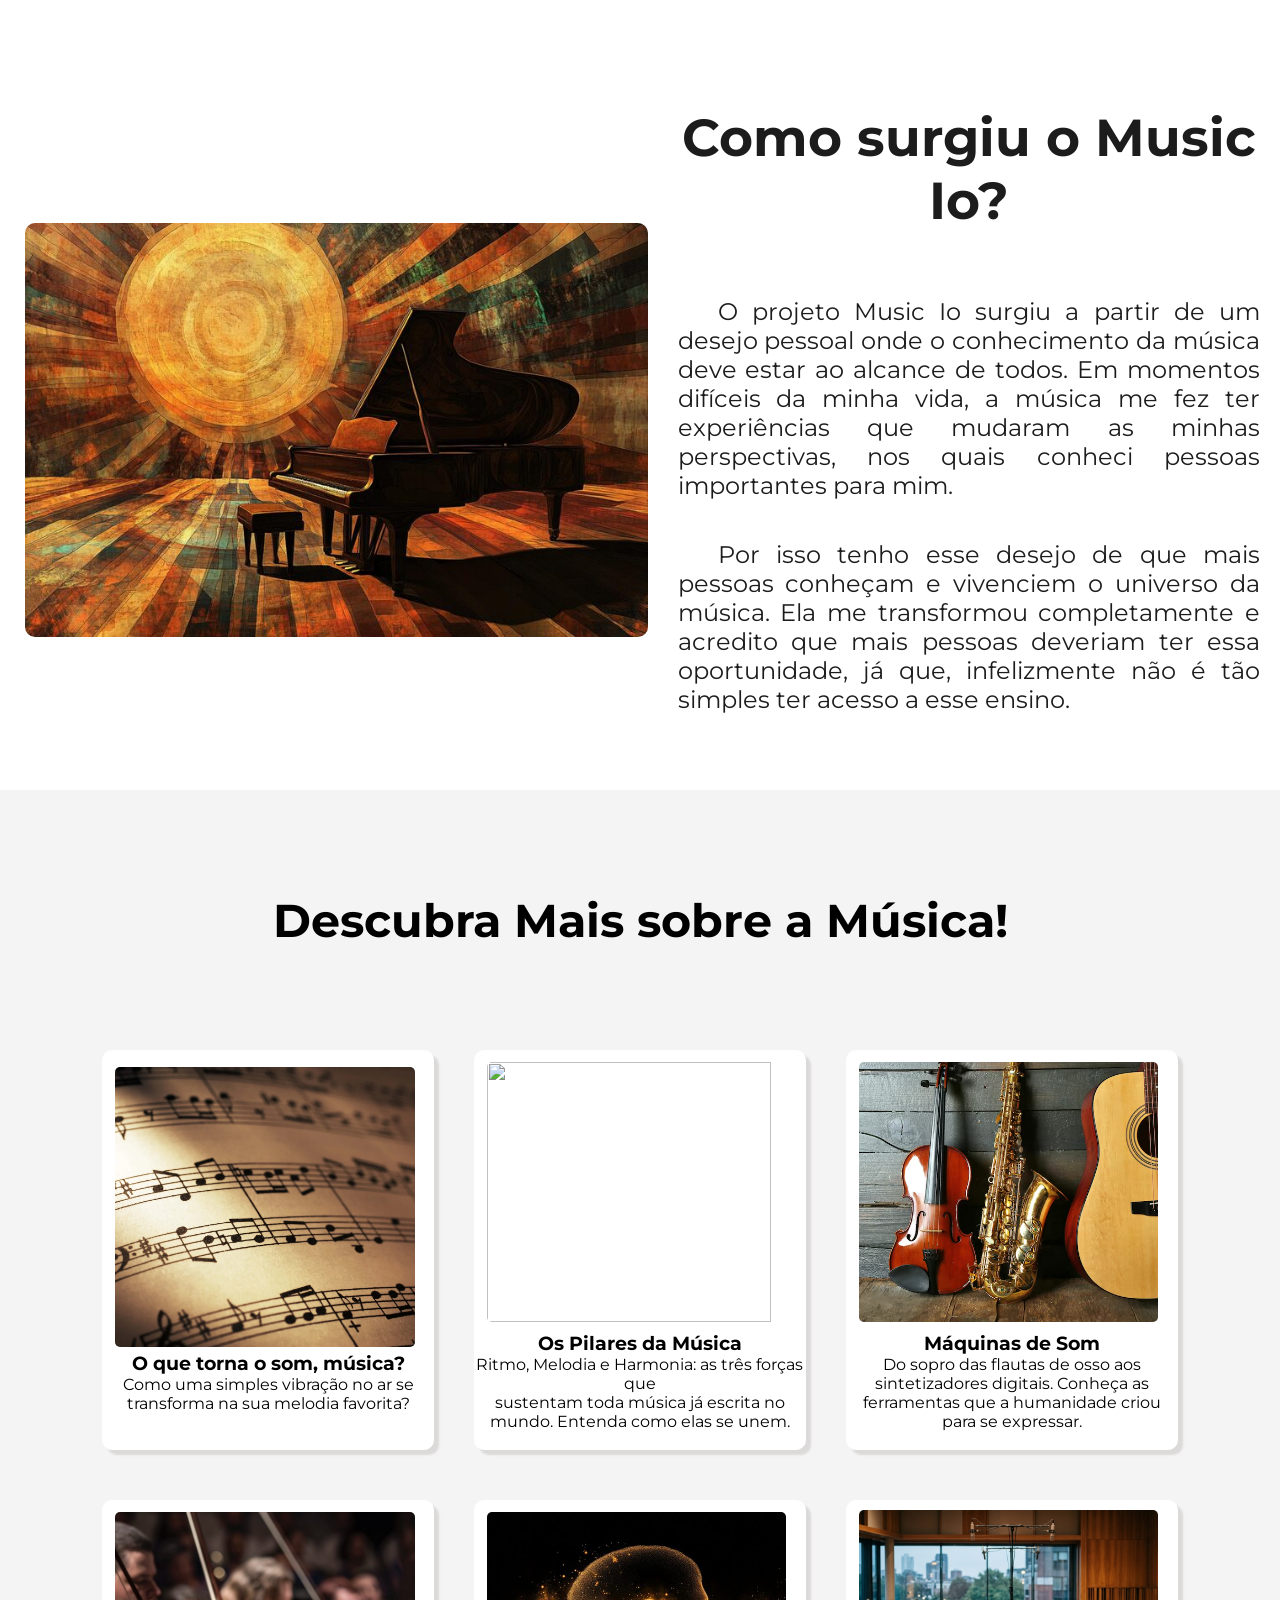
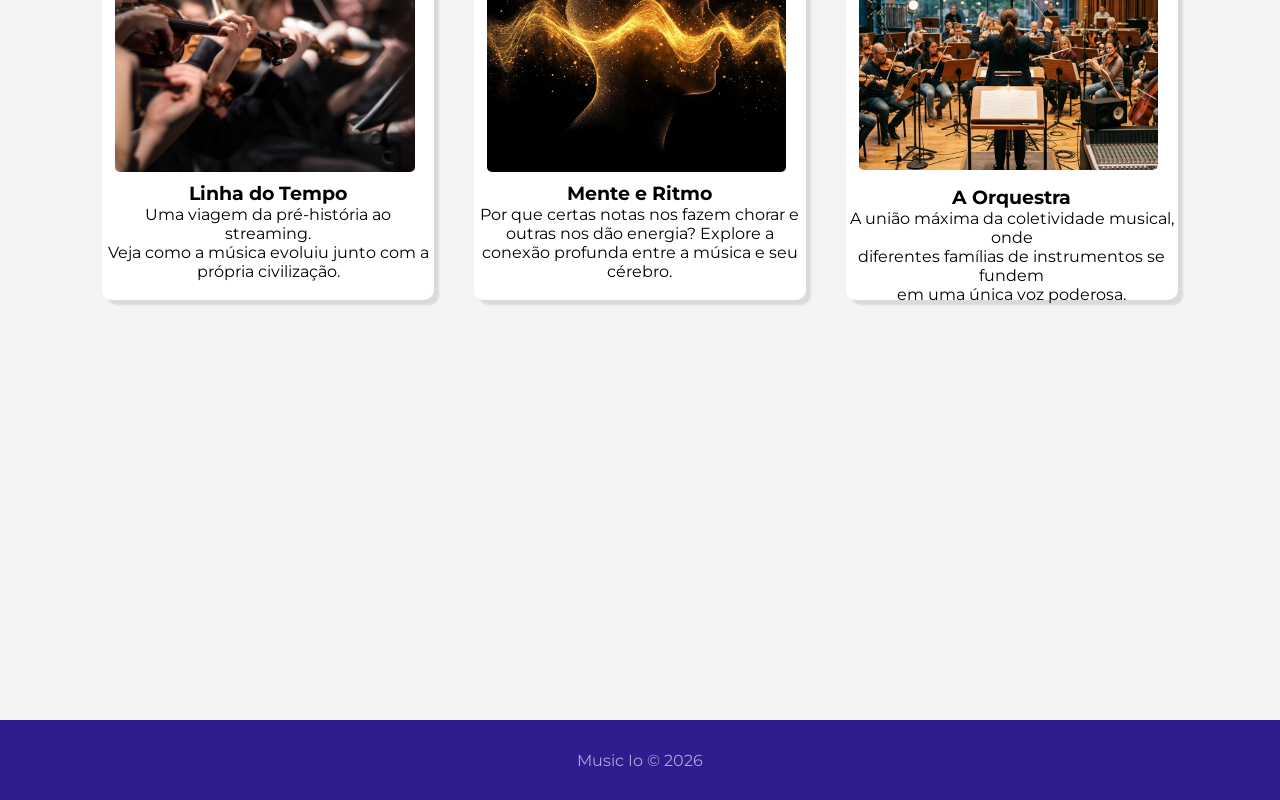
==== commit ba6cc346: "Corrigindo bug do Modal Logout" ====
--- a/Music_Io/public/assents/index.html
+++ b/Music_Io/public/assents/index.html
@@ -28,10 +28,6 @@
             </li>
             <li>
                 <a onclick="verificarLoginDashboard()" id="navbar-dashboard">Dashboard</a>
-            </li>
-            </li>
-            <li class="botaoLogin">
-                <a href="../assents/login.html">Login</a>
             </li>
             <li>
                 <select id="listaMateria" onchange="irTelaInfo(`${listaMateria.value}`)">
@@ -43,6 +39,9 @@
                     <option value="mente">Mente e Ritmo</option>
                     <option value="orquestra">A Orquestra</option>
                 </select>
+            </li>
+            <li class="botaoLogin">
+                <a href="../assents/login.html">Login</a>
             </li>
             <li class="nomeUsuario">
                 <a onclick="mostrarModal()"><span id="usuario"></span></a>
--- a/Music_Io/public/assents/styles/index_style.css
+++ b/Music_Io/public/assents/styles/index_style.css
@@ -85,6 +85,7 @@
 
     font-size: 20px;
     text-decoration: none;
+    
     background: transparent;
     border: none
 }
@@ -576,3 +577,12 @@
 
     box-shadow: 0 0 20px rgba(130, 29, 170, 0.6);
 }
+
+.fontes {
+
+    background-color: #f2f2f2;
+    padding-left: 10px;
+    padding-bottom: 10px;
+
+    font-size: 18px;
+}
